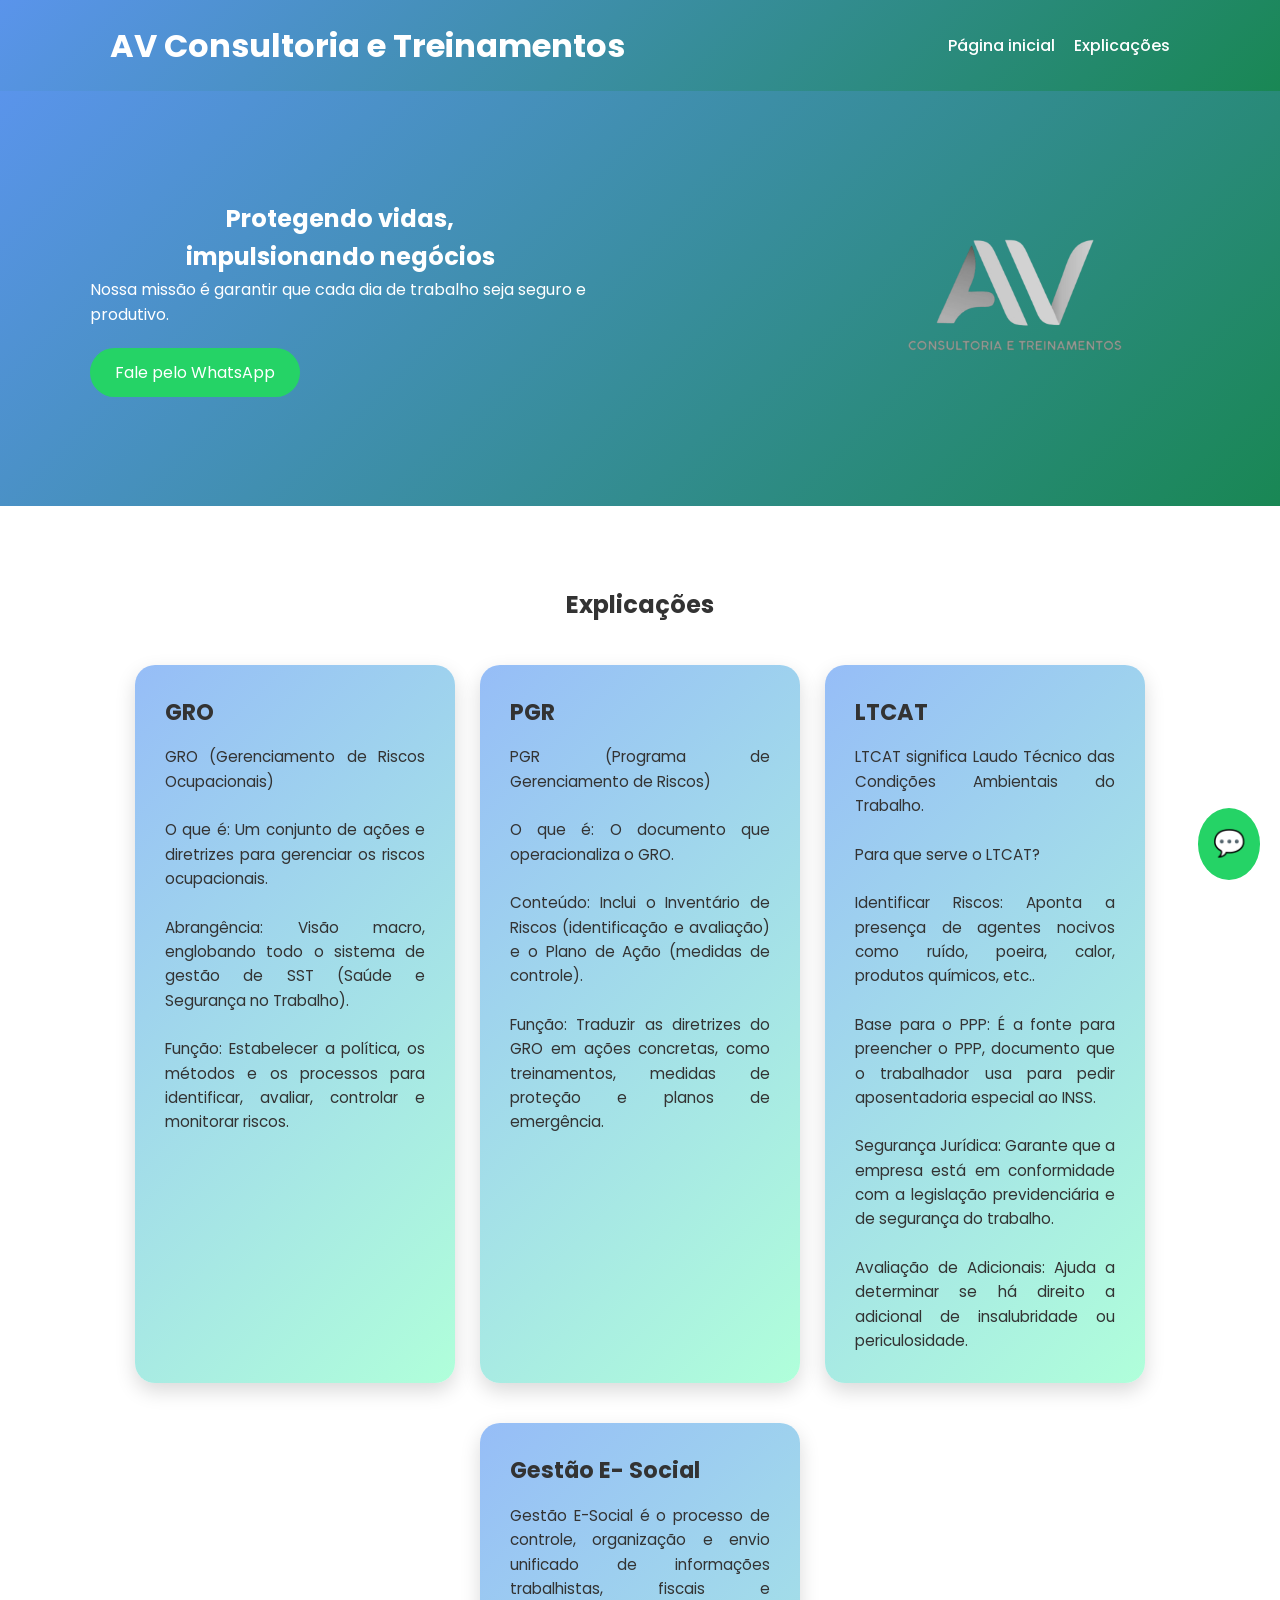
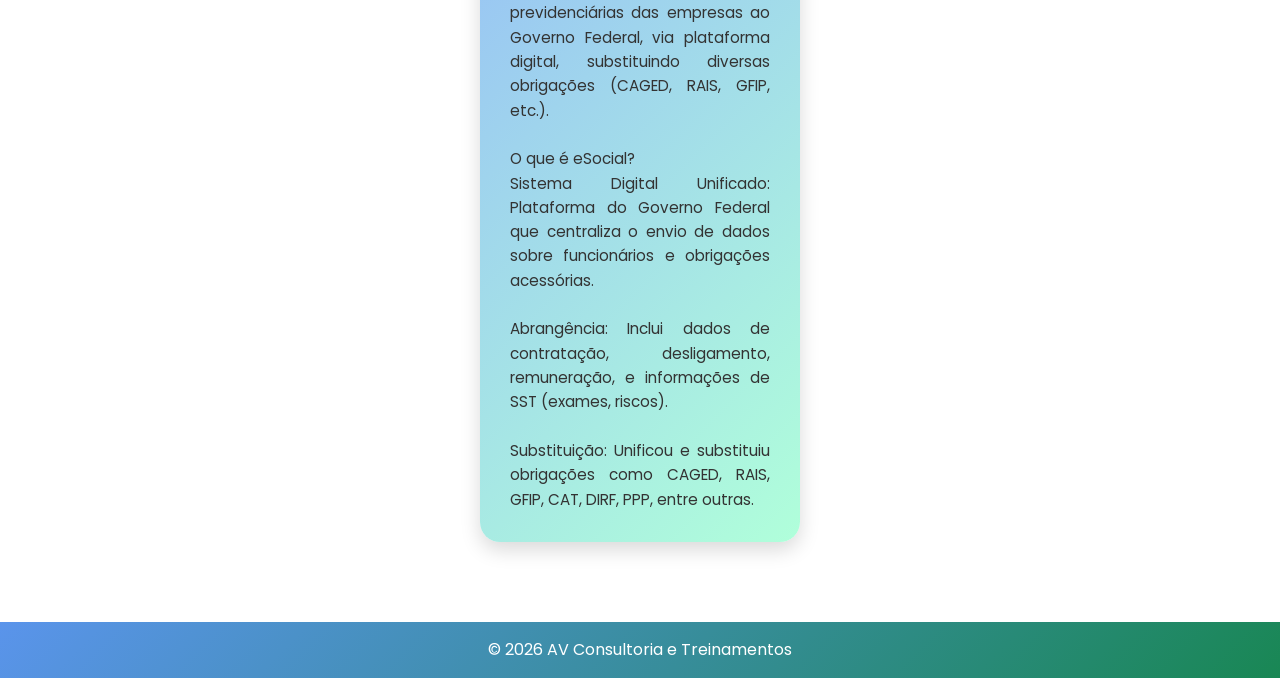
==== explicação.html @ c9c54bb0 "Add files via upload" ====
<!DOCTYPE html>
<html lang="en">
  <head>
    <meta charset="UTF-8" />
    <meta name="viewport" content="width=device-width, initial-scale=1.0" />
    <title>AV Consultoria e Treinamentos</title>

    <link rel="stylesheet" href="style.css" />

    <link rel="preconnect" href="https://fonts.googleapis.com" />
    <link rel="preconnect" href="https://fonts.gstatic.com" crossorigin />
    <link
      href="https://fonts.googleapis.com/css2?family=Poppins:wght@300;400;600;700&display=swap"
      rel="stylesheet"
    />
  </head>
  <body>
    <!-- HEADER -->
    <header>
      <div class="container header-content">
        <h1>AV Consultoria e Treinamentos</h1>
        <nav>
          <a href="index.html">Página inicial</a>
          <a href="#sobre">Explicações</a>
        </nav>
      </div>
    </header>

    <!-- HERO -->
    <section class="hero">
      <div class="hero-content">
        <div class="hero-text">
          <h2>
            Protegendo vidas,<br />
            impulsionando negócios
          </h2>
          <p>
            Nossa missão é garantir que cada dia de trabalho seja seguro e
            produtivo.
          </p>

          <a
            href="https://wa.me/5579998163248"
            target="_blank"
            class="btn whatsapp"
          >
            Fale pelo WhatsApp
          </a>
        </div>

        <div class="hero-img">
          <img src="img/av branco.png" alt="AV Consultoria" />
        </div>
      </div>
    </section>
    <section class="section">
      <div class="container">
        <h2>Explicações</h2>
        <div class="cards-institucional">
          <div class="card-institucional">
            <h3>GRO</h3>
            <p>
              GRO (Gerenciamento de Riscos Ocupacionais) <br />
              <br />
              O que é: Um conjunto de ações e diretrizes para gerenciar os
              riscos ocupacionais. <br />
              <br />
              Abrangência: Visão macro, englobando todo o sistema de gestão de
              SST (Saúde e Segurança no Trabalho). <br />
              <br />
              Função: Estabelecer a política, os métodos e os processos para
              identificar, avaliar, controlar e monitorar riscos.
            </p>
          </div>

          <div class="card-institucional">
            <h3>PGR</h3>
            <p>
              PGR (Programa de Gerenciamento de Riscos) <br />
              <br />
              O que é: O documento que operacionaliza o GRO. <br />
              <br />
              Conteúdo: Inclui o Inventário de Riscos (identificação e
              avaliação) e o Plano de Ação (medidas de controle). <br />
              <br />
              Função: Traduzir as diretrizes do GRO em ações concretas, como
              treinamentos, medidas de proteção e planos de emergência.
            </p>
          </div>

          <div class="card-institucional">
            <h3>LTCAT</h3>
            <p>
              LTCAT significa Laudo Técnico das Condições Ambientais do
              Trabalho. <br />
              <br />
              Para que serve o LTCAT? <br />
              <br />
              Identificar Riscos: Aponta a presença de agentes nocivos como
              ruído, poeira, calor, produtos químicos, etc.. <br />
              <br />
              Base para o PPP: É a fonte para preencher o PPP, documento que o
              trabalhador usa para pedir aposentadoria especial ao INSS.
              <br />
              <br />
              Segurança Jurídica: Garante que a empresa está em conformidade com
              a legislação previdenciária e de segurança do trabalho. <br />
              <br />
              Avaliação de Adicionais: Ajuda a determinar se há direito a
              adicional de insalubridade ou periculosidade.
            </p>
          </div>
        </div>

        <div class="cards-institucional">
          <div class="card-institucional">
            <h3>Gestão E- Social</h3>
            <p>
              Gestão E-Social é o processo de controle, organização e envio
              unificado de informações trabalhistas, fiscais e previdenciárias
              das empresas ao Governo Federal, via plataforma digital,
              substituindo diversas obrigações (CAGED, RAIS, GFIP, etc.). <br />
              <br />
              O que é eSocial? <br />
              Sistema Digital Unificado: Plataforma do Governo Federal que
              centraliza o envio de dados sobre funcionários e obrigações
              acessórias. <br />
              <br />
              Abrangência: Inclui dados de contratação, desligamento,
              remuneração, e informações de SST (exames, riscos). <br />
              <br />
              Substituição: Unificou e substituiu obrigações como CAGED, RAIS,
              GFIP, CAT, DIRF, PPP, entre outras.
            </p>
          </div>
        </div>
      </div>
    </section>

    <!-- BOTÃO WHATSAPP -->
    <a href="https://wa.me/5579998163248" class="whatsapp-float" target="_blank"
      >💬</a
    >

    <!-- FOOTER -->
    <footer>
      <p>© 2026 AV Consultoria e Treinamentos</p>
    </footer>
  </body>
</html>
---- style.css ----
* {
  margin: 0;
  padding: 0;
  box-sizing: border-box;
  font-family: "Poppins", sans-serif;
}
body {
  line-height: 1.6;
  color: #333;
}

/* CONTAINER */
.container {
  max-width: 1100px;
  margin: auto;
  padding: 20px;
}

/* HEADER */
header {
  background: linear-gradient(135deg, #5a94eb, #198754);
  color: #fff;
}
.header-content {
  display: flex;
  justify-content: space-between;
  align-items: center;
  flex-wrap: wrap;
}
nav a {
  color: #fff;
  margin-left: 15px;
  text-decoration: none;
  font-weight: 500;
}

/* HERO */
.hero {
  background: linear-gradient(135deg, #5a94eb, #198754);
  padding: 80px 20px;
  color: #fff;
}
.hero-content {
  max-width: 1100px;
  margin: auto;
  display: flex;
  align-items: center;
  justify-content: space-between;
  gap: 40px;
}
.hero-text {
  max-width: 500px;
}
.hero-img img {
  max-width: 350px;
  width: 100%;
}

/* SEÇÕES */
.section {
  padding: 60px 20px;
}
.bg {
  background: #f5f5f5;
}

/* CARDS */
.cards-servicos {
  display: flex;
  flex-wrap: wrap;
  gap: 20px;
  justify-content: center;
  margin-top: 30px;
}

.card-servico {
  background: #fff;
  border: 2px solid #3a693e;
  border-radius: 20px;
  padding: 30px 20px;
  text-align: center; /* 👈 centraliza textos */
  width: 220px;
  transition: transform 0.3s, box-shadow 0.3s;

  display: flex; /* 👇 garante tudo no centro */
  flex-direction: column;
  align-items: center;
}

.card-servico:hover {
  transform: translateY(-5px);
  box-shadow: 0 10px 20px rgba(0, 0, 0, 0.1);
}

.card-icon {
  width: 80px;
  height: 80px;
  background: #3a693e;
  border-radius: 50%;
  display: flex;
  align-items: center;
  justify-content: center;
  margin-bottom: 15px;
}

.card-icon img {
  width: 120%;
  height: 120%;
  object-fit: contain;
}

.card-servico p,
.card-servico a {
  text-align: center; /* 👈 texto e link no centro */
}

.card-servico p {
  color: #3a693e;
  font-weight: 500;
  line-height: 1.4;
}

/* Link normal */
a.meu-link {
  color: #3a693e; /* cor do link */
  text-decoration: none; /* remove o sublinhado se quiser */
}

/* Link quando o mouse passa por cima */
a.meu-link:hover {
  color: rgb(1, 41, 19); /* cor ao passar o mouse */
  text-decoration: underline; /* opcional, adiciona sublinhado no hover */
}

/* Link visitado */
a.meu-link:visited {
  color: rgb(30, 66, 44); /* cor depois de o usuário ter clicado */
}

/* Link ativo (quando clicado) */
a.meu-link:active {
  color: rgb(32, 68, 32); /* cor no momento do clique */
}

/* CARDS QUEM SOMOS */
.cards-institucional {
  display: flex;
  gap: 25px;
  margin-top: 40px;
  justify-content: center;
  flex-wrap: wrap;
}

.card-institucional {
  background: linear-gradient(135deg, #96bdf7, #b0ffda);
  color: #333;
  border-radius: 20px;
  padding: 30px;
  width: 320px;
  box-shadow: 0 8px 20px rgba(0, 0, 0, 0.15);
  transition: transform 0.3s, box-shadow 0.3s;
}

.card-institucional:hover {
  transform: translateY(-6px);
  box-shadow: 0 12px 25px rgba(0, 0, 0, 0.2);
}

.card-institucional h3 {
  margin-bottom: 15px;
  font-size: 1.4rem;
  text-align: left;
}

.card-institucional p {
  font-size: 0.95rem;
  line-height: 1.6;
  text-align: left;
}

/* RESPONSIVO */
@media (max-width: 768px) {
  .card-institucional {
    width: 100%;
  }
}

/* LISTA */
.lista {
  list-style: none;
  margin-top: 20px;
}
.lista li {
  margin: 10px 0;
}

/* BOTÕES */
.btn {
  display: inline-block;
  margin-top: 20px;
  padding: 12px 25px;
  border-radius: 25px;
  background: #198754;
  color: #fff;
  text-decoration: none;
}
.whatsapp {
  background: #25d366;
}

.imagem-contato {
  margin-top: 30px;
  text-align: center;
}

.imagem-contato img {
  max-width: 250px; /* 👉 AQUI você muda o tamanho */
  width: 100%;
  height: auto;
}

/* WHATSAPP FLUTUANTE */
.whatsapp-float {
  position: fixed;
  bottom: 20px;
  right: 20px;
  background: #25d366;
  color: #fff;
  font-size: 26px;
  padding: 15px;
  border-radius: 50%;
  text-decoration: none;
}

/* FOOTER */
footer {
  background: linear-gradient(135deg, #5a94eb, #198754);
  color: #fff;
  padding: 15px;
  text-align: center;
}

/* RESPONSIVO */
@media (max-width: 768px) {
  .hero-content {
    flex-direction: column;
    text-align: center;
  }
  nav {
    margin-top: 10px;
  }
  nav a {
    display: inline-block;
    margin: 5px;
  }
} /* ====================== MOBILE FIRST (CELULAR) ====================== */
@media (max-width: 768px) {
  /* HEADER */
  header {
    padding: 15px 10px;
  }
  .header-content {
    flex-direction: column;
    gap: 10px;
  }
  header h1 {
    font-size: 1.3rem;
    text-align: center;
  }
  nav {
    display: flex;
    flex-wrap: wrap;
    justify-content: center;
    gap: 10px;
  }
  nav a {
    margin: 0;
    font-size: 0.9rem;
  } /* HERO */
  .hero {
    padding: 50px 15px;
  }
  .hero-content {
    flex-direction: column;
    gap: 25px;
  }
  .hero-text h2 {
    font-size: 1.6rem;
    line-height: 1.3;
  }
  .hero-text p {
    font-size: 0.95rem;
  }
  .hero-img img {
    max-width: 220px;
  } /* BOTÃO */
  .btn {
    width: 100%;
    text-align: center;
    padding: 14px;
    font-size: 1rem;
  } /* SEÇÕES */
  .section {
    padding: 45px 15px;
  }
  .section h2 {
    font-size: 1.4rem;
    margin-bottom: 20px;
  }
  .section p {
    font-size: 0.95rem;
  }
  /* CARDS */
  .cards-servicos {
    display: flex;
    flex-wrap: wrap;
    gap: 20px;
    justify-content: center;
    margin-top: 30px;
  }

  .card-servico {
    background: #fff;
    border: 2px solid #3a693e; /* cor da borda verde */
    border-radius: 20px;
    padding: 30px 20px;
    text-align: center;
    width: 220px;
    transition: transform 0.3s, box-shadow 0.3s;
  }

  .card-servico:hover {
    transform: translateY(-5px);
    box-shadow: 0 10px 20px rgba(0, 0, 0, 0.1);
  }

  .card-icon {
    width: 80px;
    height: 80px;
    background: #3a693e; /* círculo verde */
    border-radius: 50%;
    display: flex;
    align-items: center;
    justify-content: center;
    margin: 0 auto 15px auto;
  }

  .card-icon img {
    width: 120%;
    height: 120%;
    object-fit: contain;
  }

  .card-servico p {
    color: #3a693e;
    font-weight: 500;
    line-height: 1.4;
  }
  /* LISTA DIFERENCIAL */
  .lista li {
    font-size: 0.95rem;
    text-align: left;
  }
  /* CONTATO */
  #contato p {
    font-size: 0.95rem;
  }

  /* Menor no celular */
  @media (max-width: 768px) {
    .imagem-contato img {
      max-width: 180px;
    }
  }

  /* FOOTER */
  footer {
    font-size: 0.85rem;
  }
  /* WHATSAPP FLOAT */
  .whatsapp-float {
    bottom: 15px;
    right: 15px;
    font-size: 22px;
    padding: 12px;
  }
}
.section h2,
.hero-text h2,
footer p {
  text-align: center;
}
.section p,
.card p {
  text-align: justify;
}
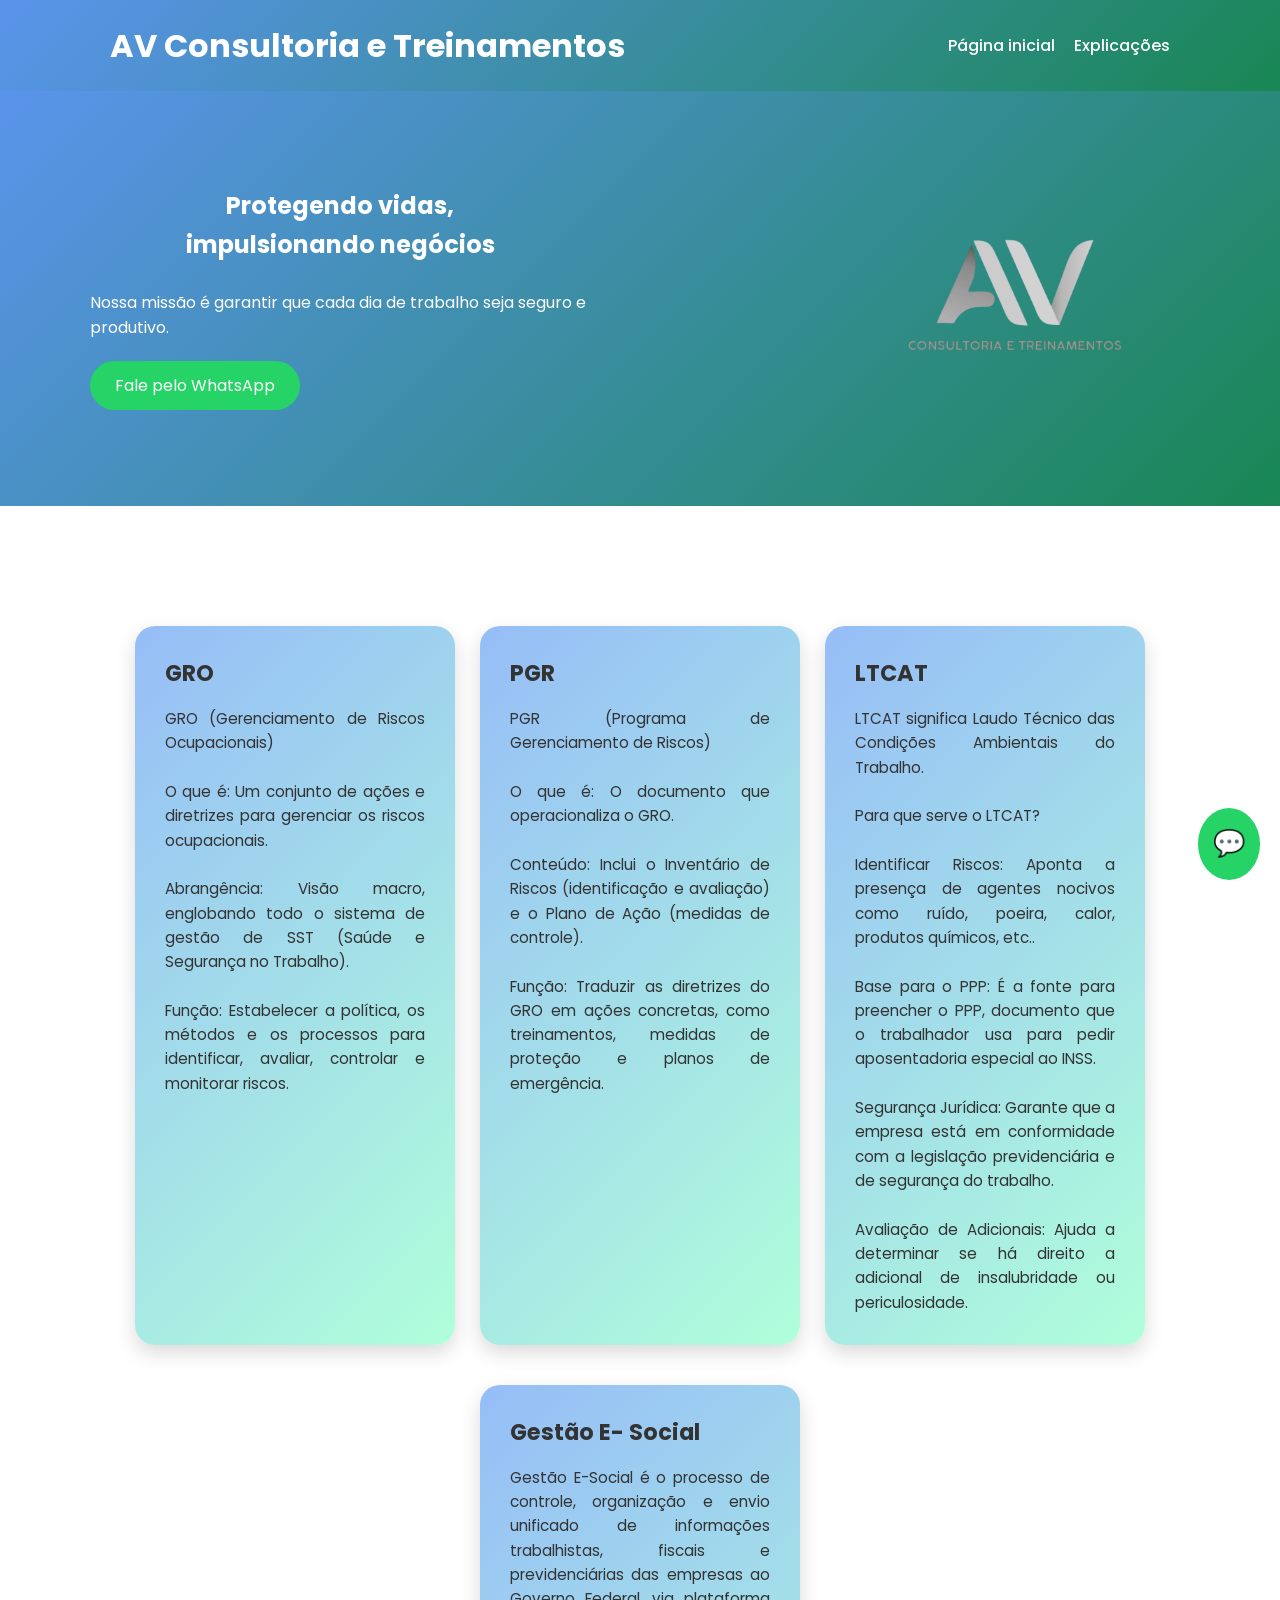
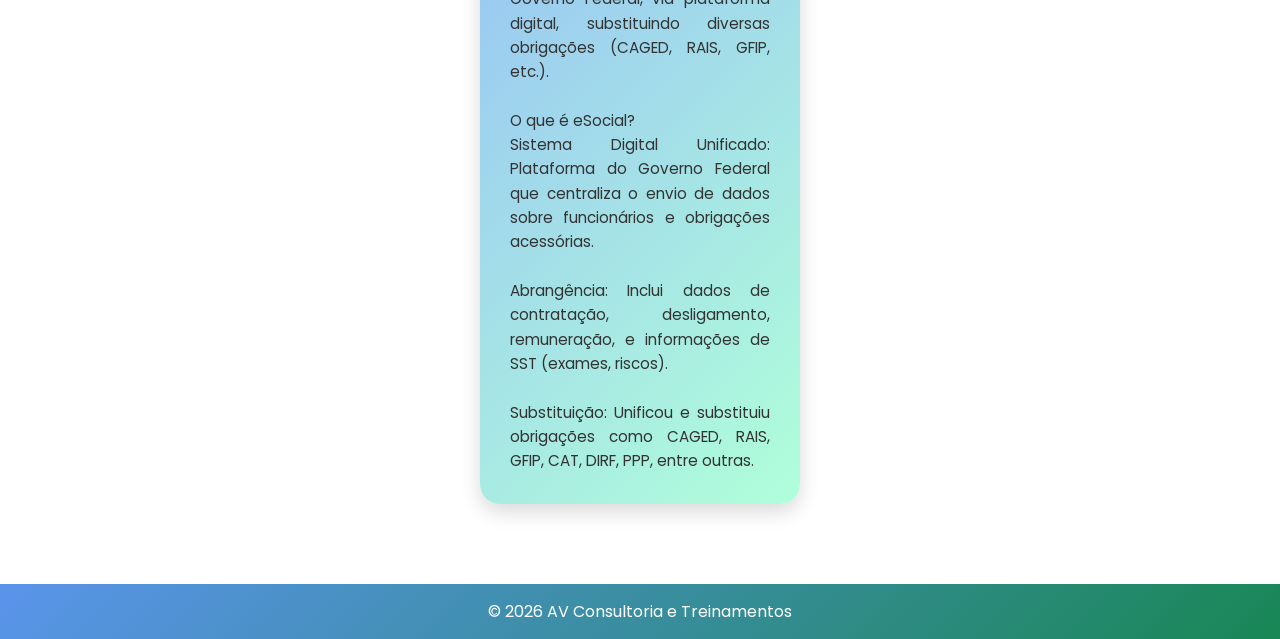
==== commit a28fb0b0: "Update explicação.html" ====
--- a/explicação.html
+++ b/explicação.html
@@ -33,7 +33,7 @@
           <h2>
             Protegendo vidas,<br />
             impulsionando negócios
-          </h2>
+          </h2> <br/>
           <p>
             Nossa missão é garantir que cada dia de trabalho seja seguro e
             produtivo.
@@ -55,7 +55,6 @@
     </section>
     <section class="section">
       <div class="container">
-        <h2>Explicações</h2>
         <div class="cards-institucional">
           <div class="card-institucional">
             <h3>GRO</h3>
@@ -148,3 +147,4 @@
     </footer>
   </body>
 </html>
+
--- a/style.css
+++ b/style.css
@@ -109,15 +109,26 @@
   object-fit: contain;
 }
 
-.card-servico p,
+.card-servico h5,
 .card-servico a {
   text-align: center; /* 👈 texto e link no centro */
 }
 
-.card-servico p {
+.card-servico h5 {
   color: #3a693e;
   font-weight: 500;
   line-height: 1.4;
+}
+
+#contato a {
+  color: #000000 !important;
+  font-weight: 600;
+  text-decoration: none;
+}
+
+#contato a:hover {
+  color: #2f5633 !important;
+  text-decoration: underline;
 }
 
 /* Link normal */
@@ -394,3 +405,7 @@
 .card p {
   text-align: justify;
 }
+
+
+
+
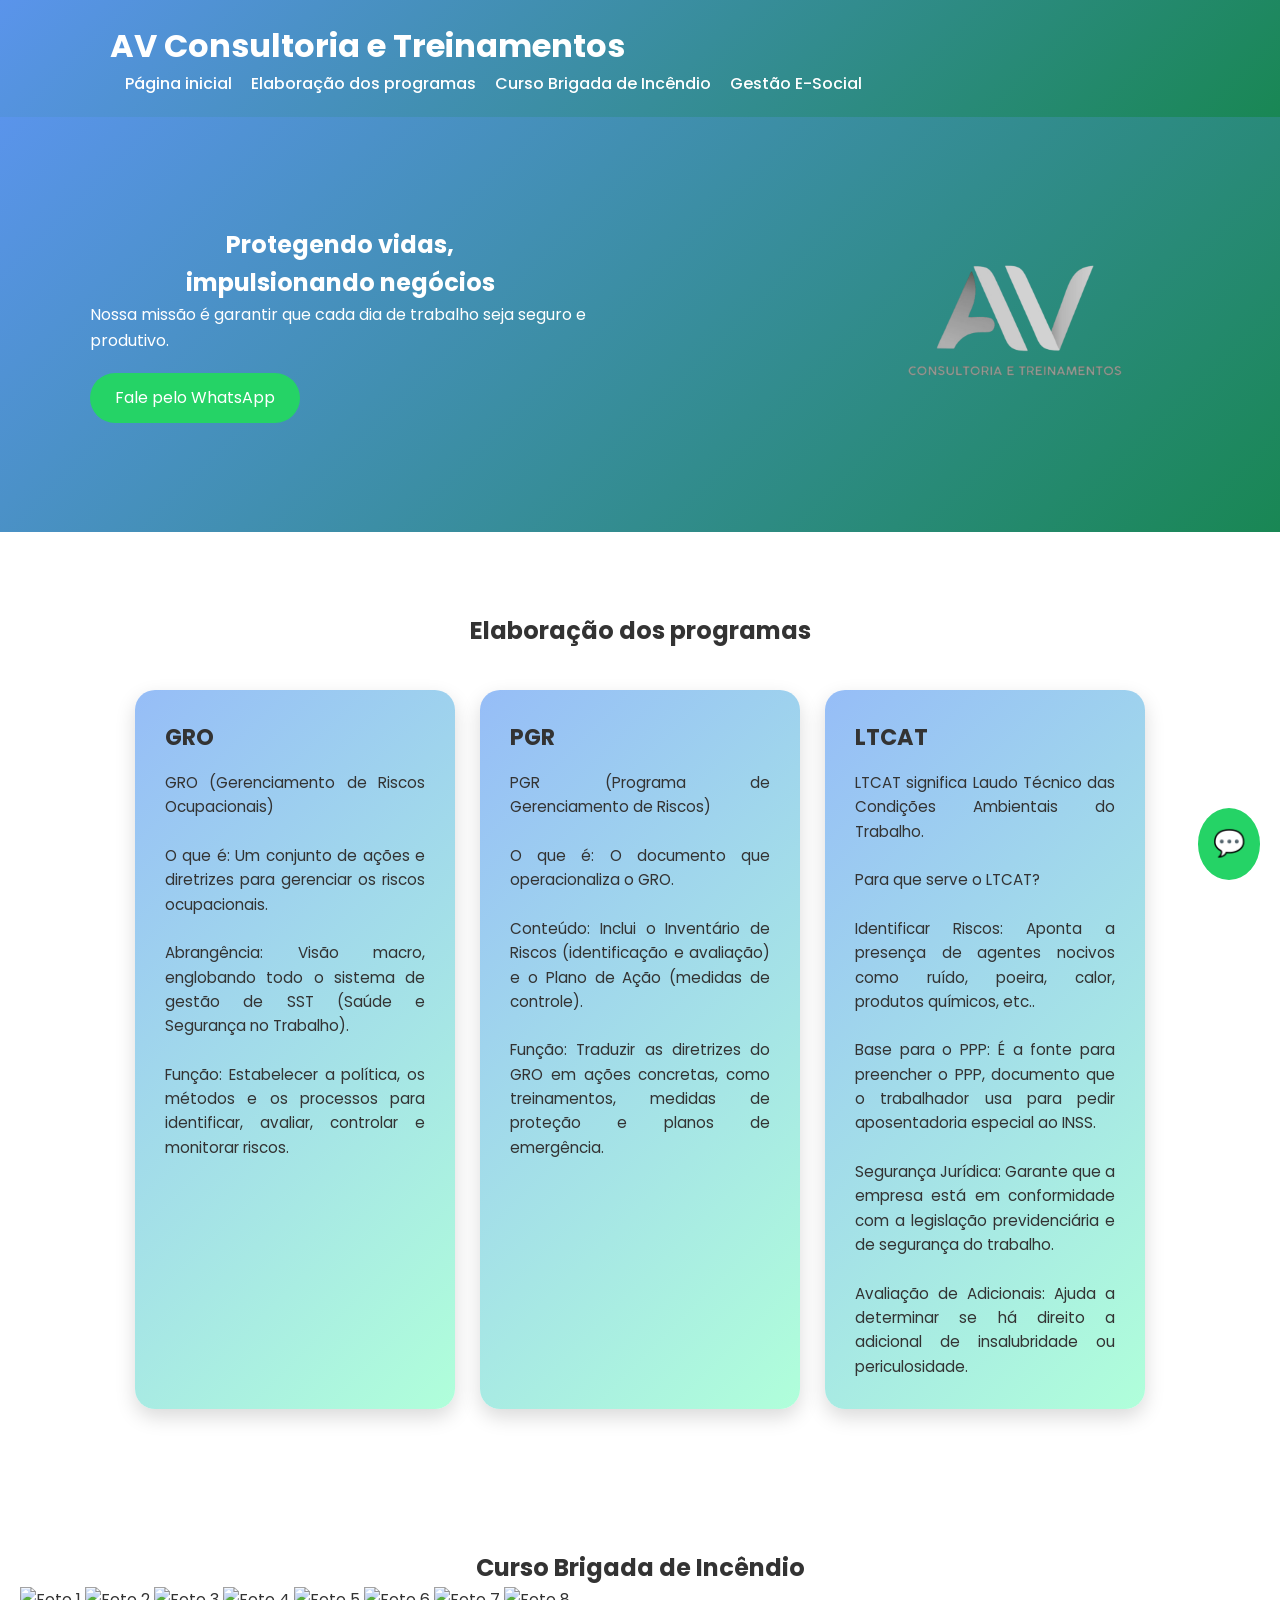
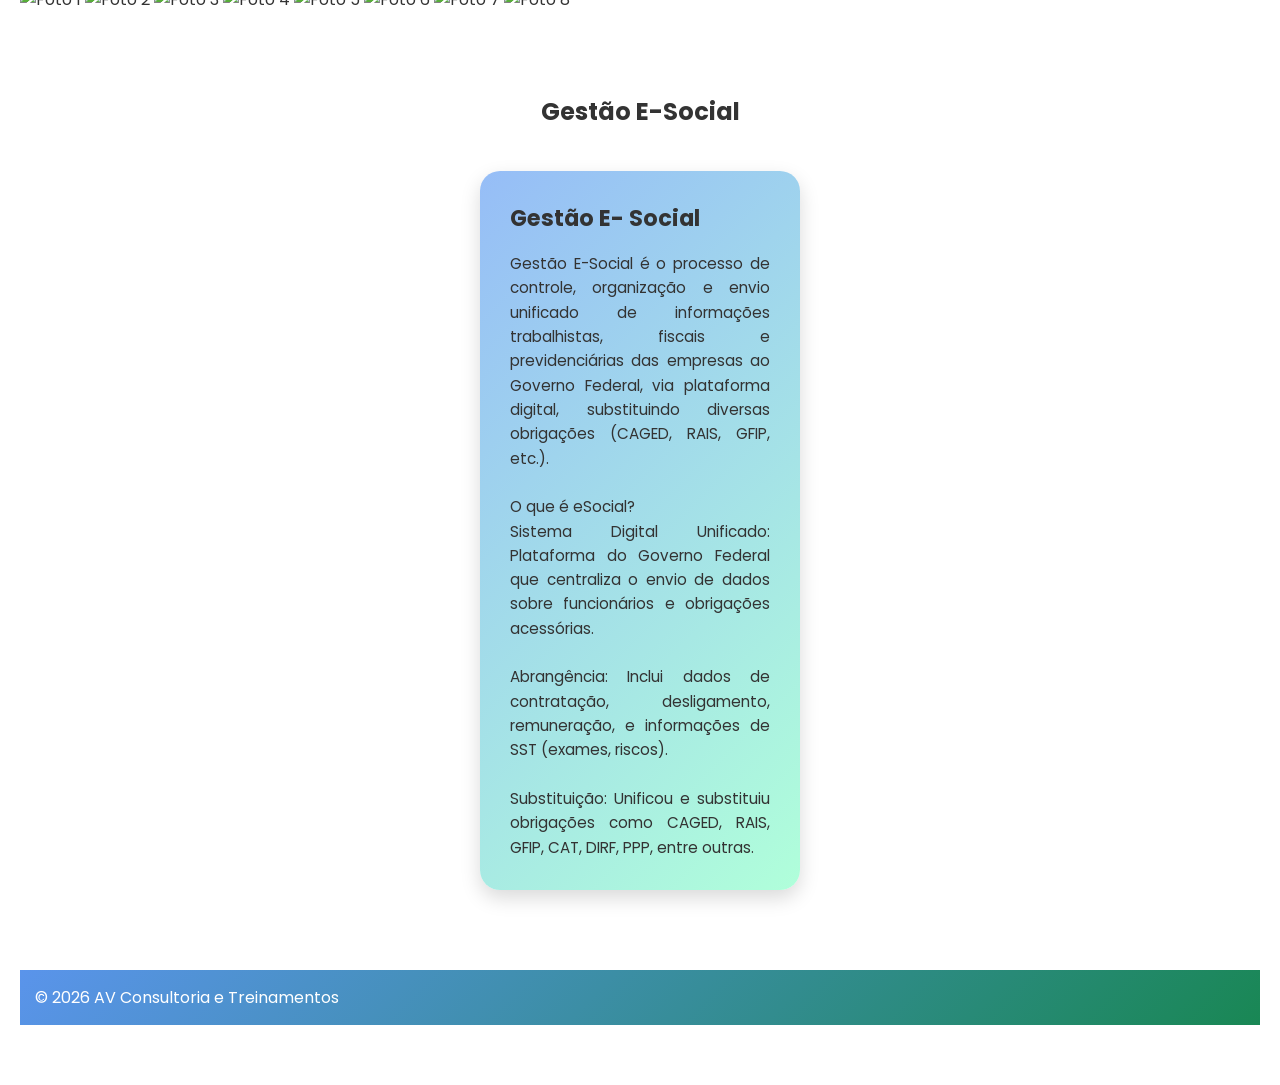
==== commit db338be2: "Update explicação.html" ====
--- a/explicação.html
+++ b/explicação.html
@@ -21,7 +21,9 @@
         <h1>AV Consultoria e Treinamentos</h1>
         <nav>
           <a href="index.html">Página inicial</a>
-          <a href="#sobre">Explicações</a>
+          <a href="#elaboração-dos-programas">Elaboração dos programas</a>
+          <a href="#curso-brigada-de-incêndio">Curso Brigada de Incêndio</a>
+          <a href="#gestão-e-social">Gestão E-Social</a>
         </nav>
       </div>
     </header>
@@ -33,7 +35,7 @@
           <h2>
             Protegendo vidas,<br />
             impulsionando negócios
-          </h2> <br/>
+          </h2>
           <p>
             Nossa missão é garantir que cada dia de trabalho seja seguro e
             produtivo.
@@ -53,8 +55,9 @@
         </div>
       </div>
     </section>
-    <section class="section">
+<section id="elaboração-dos-programas" class="section">
       <div class="container">
+        <h2>Elaboração dos programas</h2>
         <div class="cards-institucional">
           <div class="card-institucional">
             <h3>GRO</h3>
@@ -110,7 +113,25 @@
             </p>
           </div>
         </div>
+  </section>
+<section id="curso-brigada-de-incêndio" class="section">
+ <section class="galeria-fotos">
+      <h2>Curso Brigada de Incêndio</h2>
 
+      <div class="grid-galeria">
+        <img src="img/foto1.jpg" alt="Foto 1" />
+        <img src="img/foto2.jpg" alt="Foto 2" />
+        <img src="img/foto3.jpg" alt="Foto 3" />
+        <img src="img/foto4.jpg" alt="Foto 4" />
+        <img src="img/foto5.jpg" alt="Foto 5" />
+        <img src="img/foto6.jpg" alt="Foto 6" />
+        <img src="img/foto6.jpg" alt="Foto 7" />
+        <img src="img/foto6.jpg" alt="Foto 8" />
+      </div>
+    </section>
+<section id="gestão-e-social" class="section">
+  <div class="container">
+    <h2>Gestão E-Social</h2>
         <div class="cards-institucional">
           <div class="card-institucional">
             <h3>Gestão E- Social</h3>
@@ -136,6 +157,8 @@
       </div>
     </section>
 
+  
+
     <!-- BOTÃO WHATSAPP -->
     <a href="https://wa.me/5579998163248" class="whatsapp-float" target="_blank"
       >💬</a
@@ -148,3 +171,5 @@
   </body>
 </html>
 
+
+
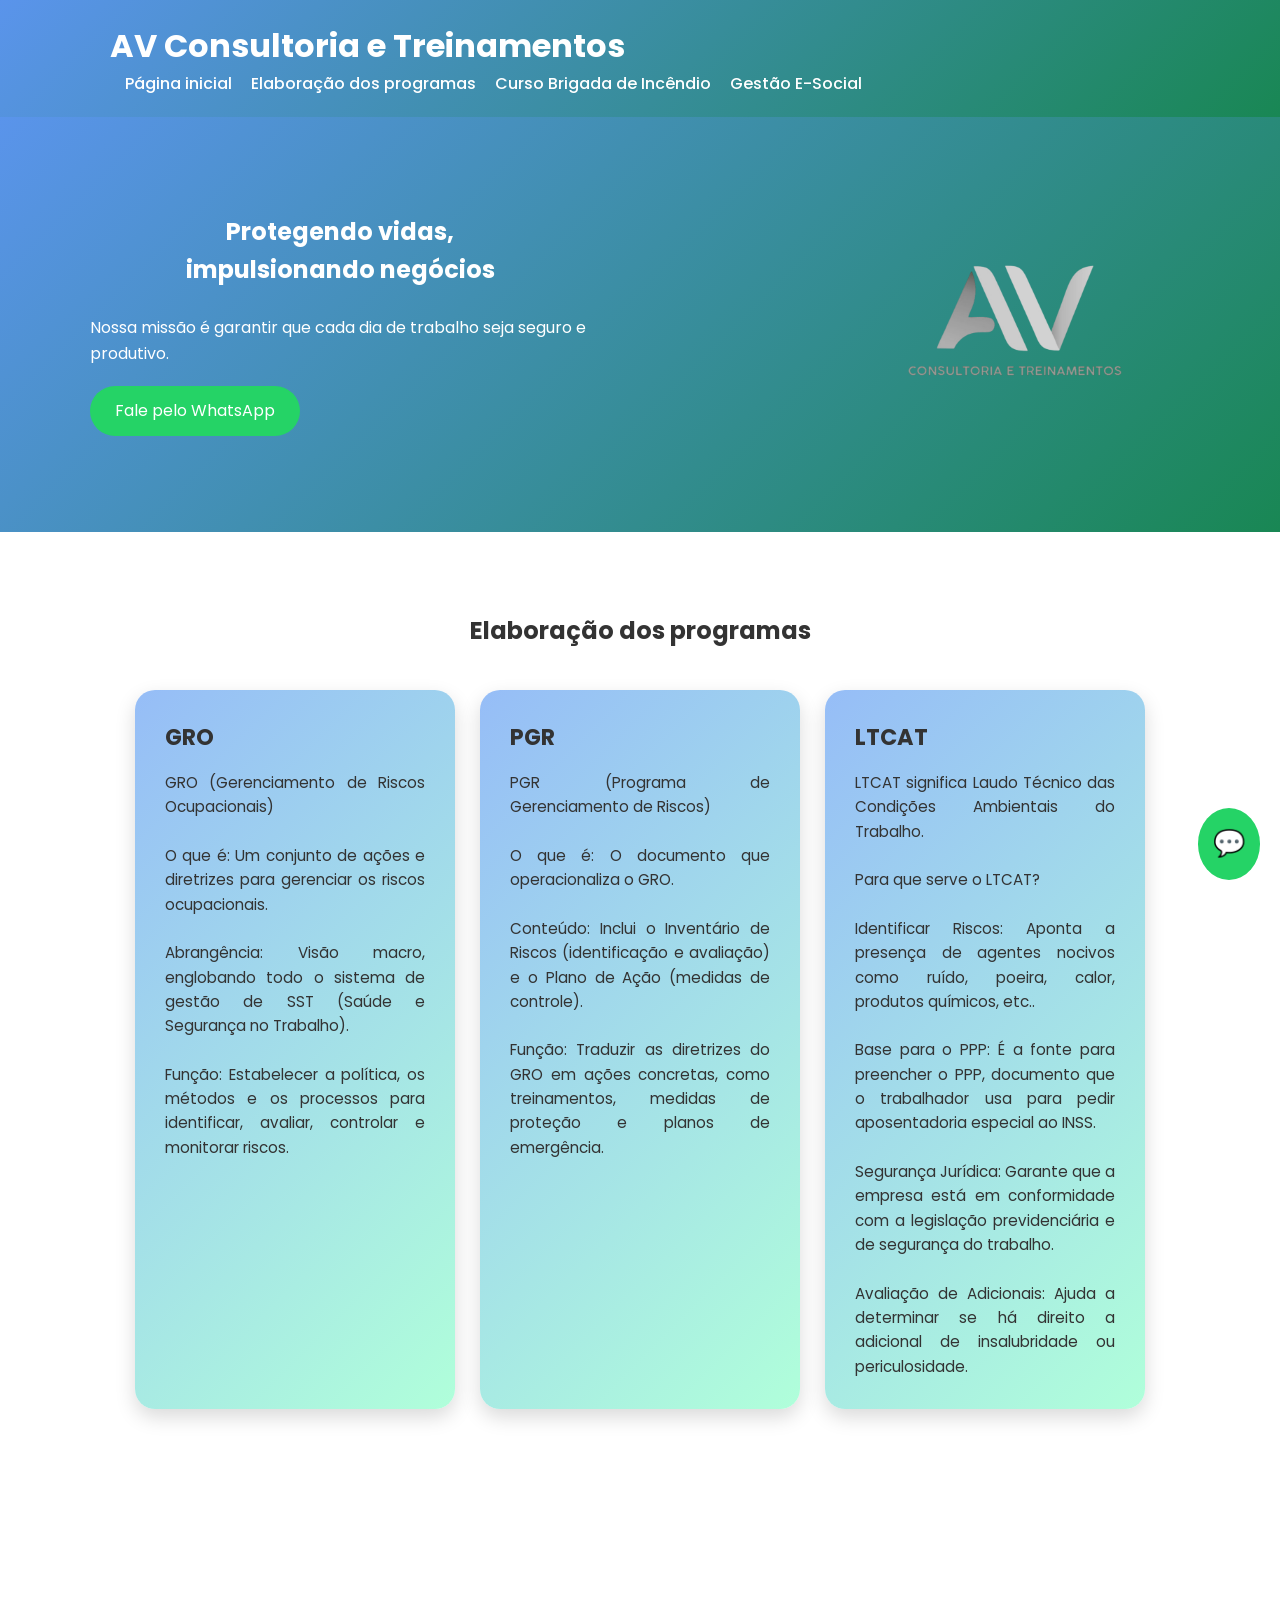
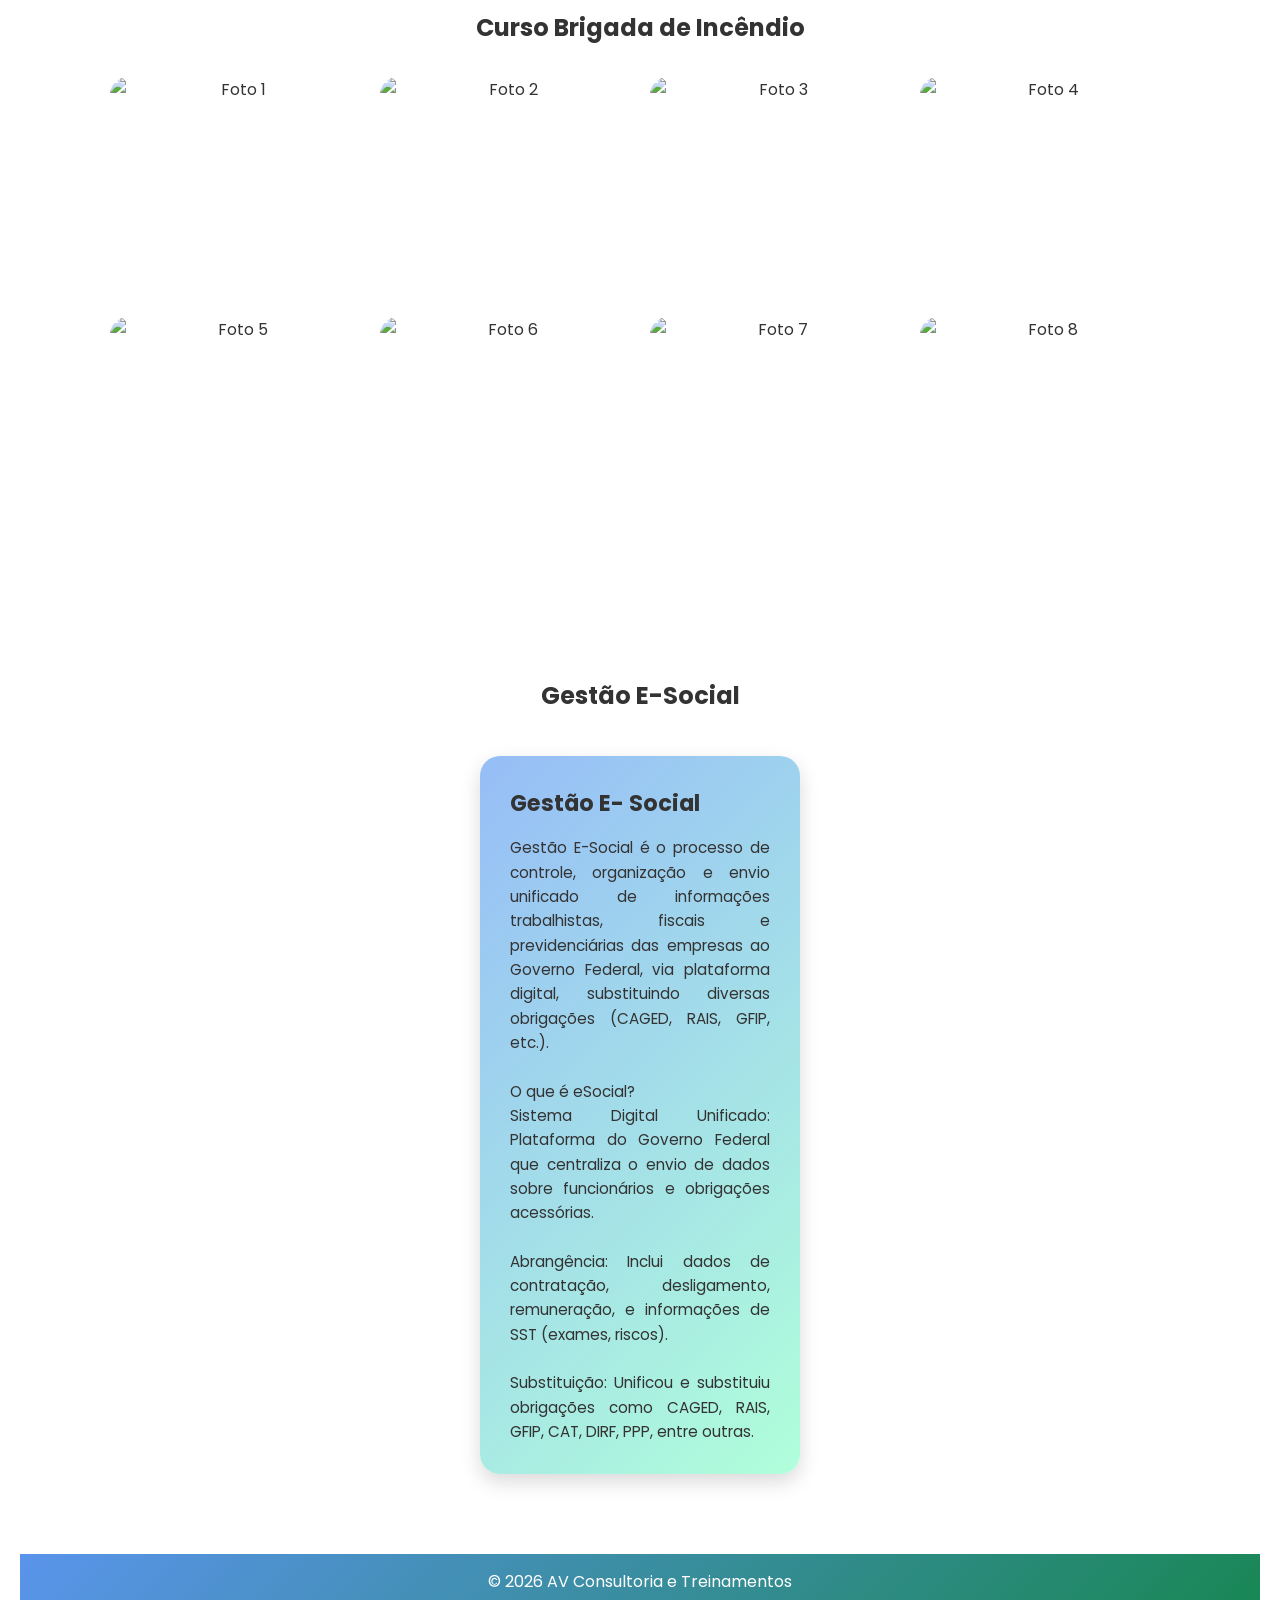
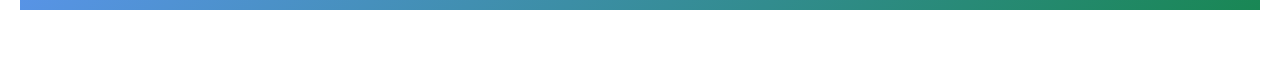
==== commit c1677259: "Update explicação.html" ====
--- a/explicação.html
+++ b/explicação.html
@@ -35,7 +35,7 @@
           <h2>
             Protegendo vidas,<br />
             impulsionando negócios
-          </h2>
+          </h2> <br/>
           <p>
             Nossa missão é garantir que cada dia de trabalho seja seguro e
             produtivo.
@@ -173,3 +173,4 @@
 
 
 
+
--- a/style.css
+++ b/style.css
@@ -7,6 +7,11 @@
 body {
   line-height: 1.6;
   color: #333;
+}
+
+footer,
+footer * {
+  text-align: center !important;
 }
 
 /* CONTAINER */
@@ -118,6 +123,54 @@
   color: #3a693e;
   font-weight: 500;
   line-height: 1.4;
+}
+
+.galeria-fotos {
+  max-width: 1100px;
+  margin: 60px auto;
+  padding: 0 20px;
+  text-align: center;
+}
+
+.galeria-fotos h2 {
+  margin-bottom: 30px;
+}
+
+/* Grid da galeria */
+.grid-galeria {
+  display: grid;
+  grid-template-columns: repeat(auto-fit, minmax(250px, 1fr));
+  gap: 20px;
+}
+
+.grid-galeria img {
+  width: 100%;
+  height: 220px; /* ALTURA das fotos */
+  object-fit: cover;
+  border-radius: 18px;
+  cursor: pointer;
+  transition: transform 0.3s, box-shadow 0.3s;
+}
+
+/* Efeito hover */
+.grid-galeria img:hover {
+  transform: scale(1.05);
+  box-shadow: 0 10px 25px rgba(0, 0, 0, 0.2);
+}
+
+/* Responsivo celular */
+@media (max-width: 600px) {
+  .grid-galeria img {
+    height: 180px;
+  }
+}
+
+/* Responsivo */
+@media (max-width: 600px) {
+  .lista-fotos img {
+    width: 100px;
+    height: 100px;
+  }
 }
 
 #contato a {
@@ -386,8 +439,12 @@
 
   /* FOOTER */
   footer {
-    font-size: 0.85rem;
-  }
+    background: linear-gradient(135deg, #5a94eb, #198754);
+    color: #fff;
+    padding: 15px;
+    text-align: center;
+  }
+
   /* WHATSAPP FLOAT */
   .whatsapp-float {
     bottom: 15px;
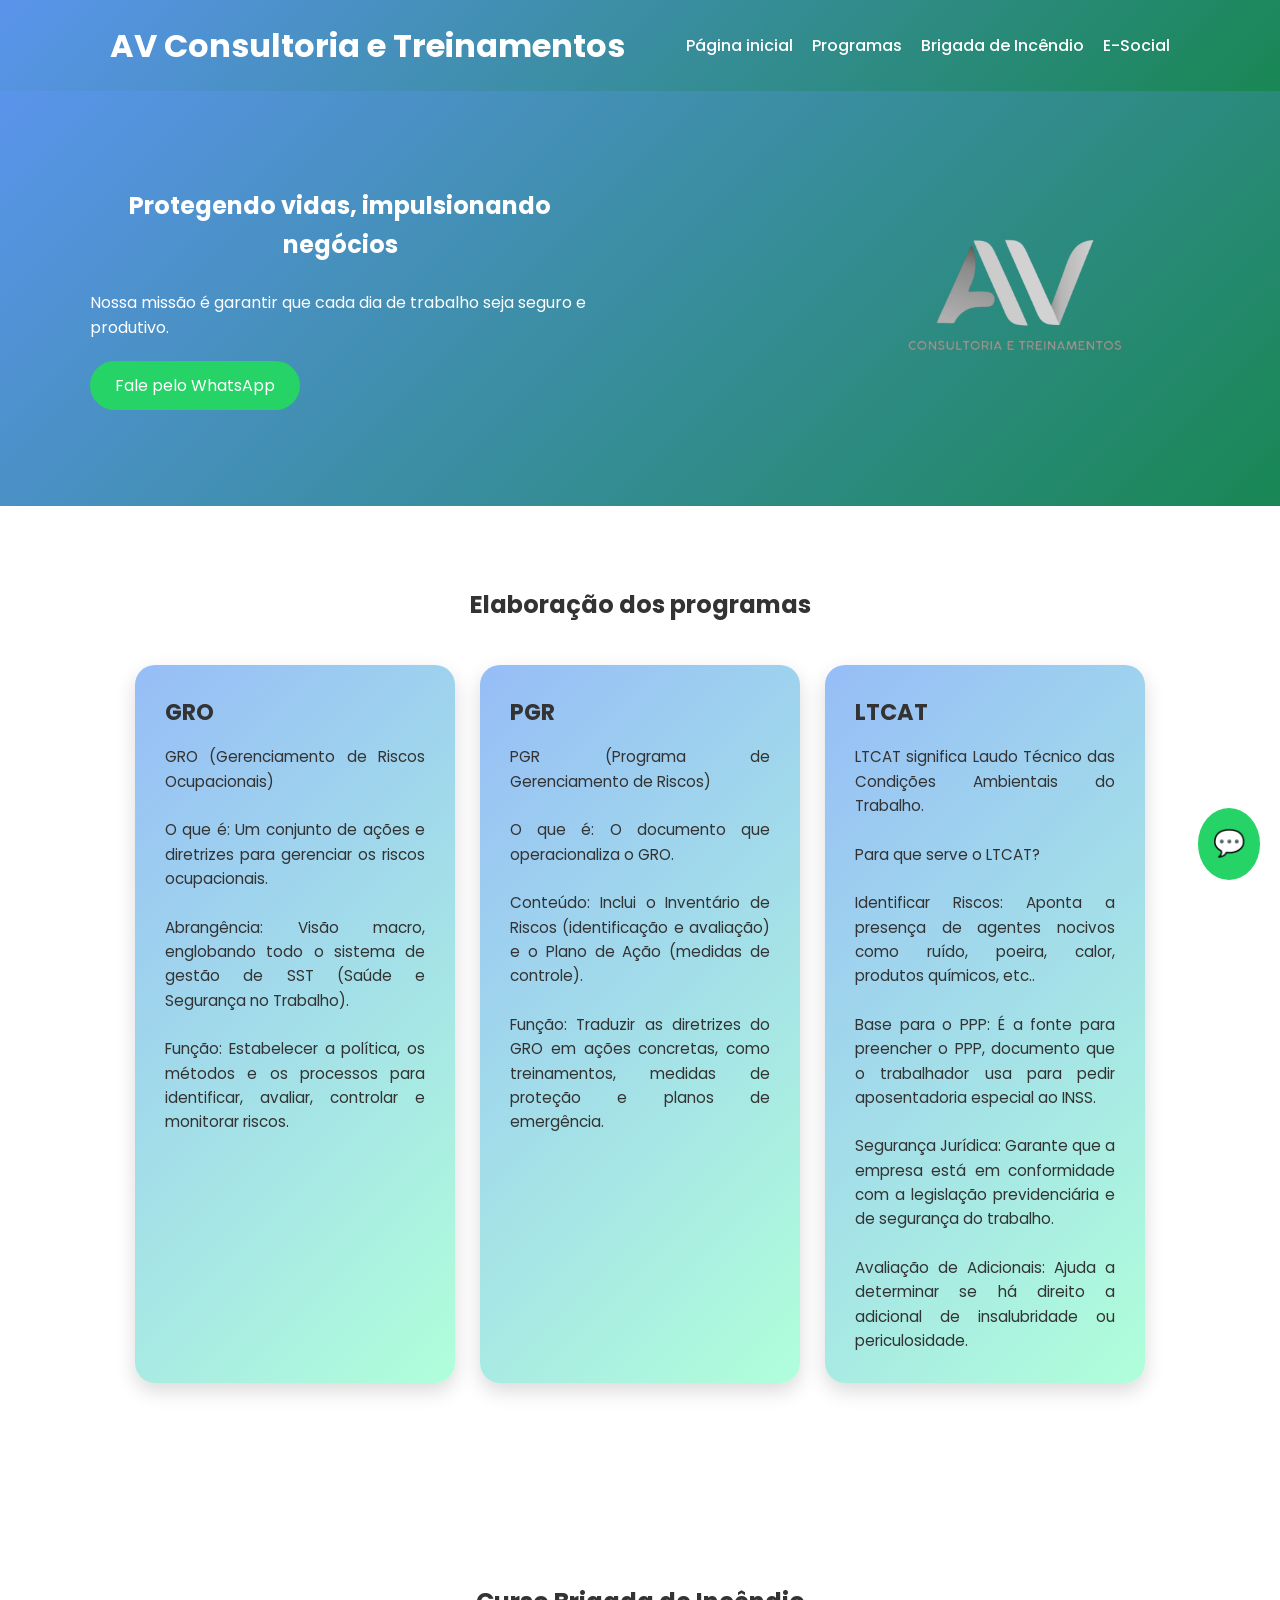
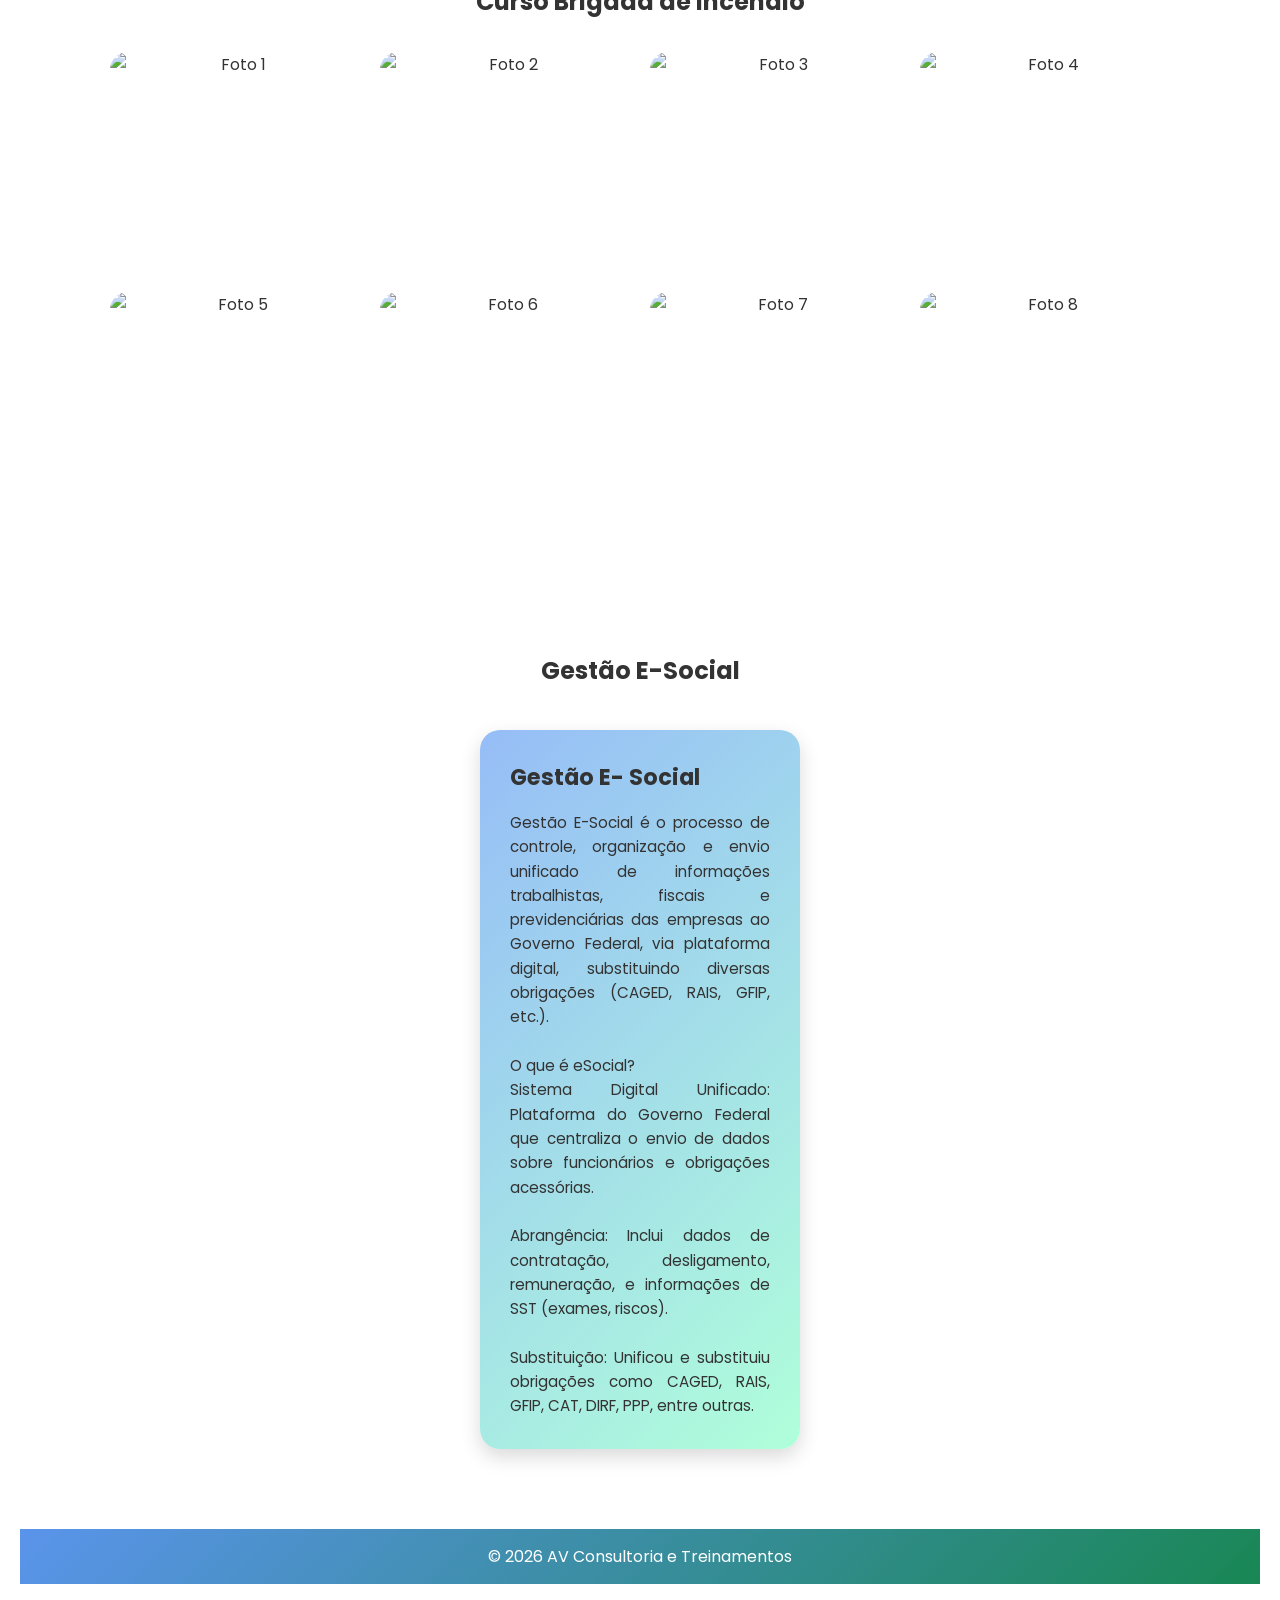
==== commit 98f69ac4: "Update explicação.html" ====
--- a/explicação.html
+++ b/explicação.html
@@ -16,26 +16,28 @@
   </head>
   <body>
     <!-- HEADER -->
-    <header>
-      <div class="container header-content">
-        <h1>AV Consultoria e Treinamentos</h1>
-        <nav>
-          <a href="index.html">Página inicial</a>
-          <a href="#elaboração-dos-programas">Elaboração dos programas</a>
-          <a href="#curso-brigada-de-incêndio">Curso Brigada de Incêndio</a>
-          <a href="#gestão-e-social">Gestão E-Social</a>
-        </nav>
-      </div>
-    </header>
+   <header>
+    <div class="container">
+    <div class="header-content">
+    <h1>AV Consultoria e Treinamentos</h1>
+    <nav>
+      <a href="index.html">Página inicial</a>
+      <a href="#elaboracao-dos-programas">Programas</a>
+      <a href="#curso-brigada-de-incendio">Brigada de Incêndio</a>
+      <a href="#gestao-e-social">E-Social</a>
+    </nav>
+  </div>
+</header>
+
 
     <!-- HERO -->
     <section class="hero">
       <div class="hero-content">
         <div class="hero-text">
           <h2>
-            Protegendo vidas,<br />
+            Protegendo vidas,
             impulsionando negócios
-          </h2> <br/>
+          </h2> <br />
           <p>
             Nossa missão é garantir que cada dia de trabalho seja seguro e
             produtivo.
@@ -55,7 +57,8 @@
         </div>
       </div>
     </section>
-<section id="elaboração-dos-programas" class="section">
+ 
+<section id="elaboracao-dos-programas" class="section">
       <div class="container">
         <h2>Elaboração dos programas</h2>
         <div class="cards-institucional">
@@ -114,7 +117,8 @@
           </div>
         </div>
   </section>
-<section id="curso-brigada-de-incêndio" class="section">
+
+<section id="curso-brigada-de-incendio" class="section">
  <section class="galeria-fotos">
       <h2>Curso Brigada de Incêndio</h2>
 
@@ -125,11 +129,11 @@
         <img src="img/foto4.jpg" alt="Foto 4" />
         <img src="img/foto5.jpg" alt="Foto 5" />
         <img src="img/foto6.jpg" alt="Foto 6" />
-        <img src="img/foto6.jpg" alt="Foto 7" />
-        <img src="img/foto6.jpg" alt="Foto 8" />
+        <img src="img/foto7.jpg" alt="Foto 7" />
+        <img src="img/foto8.jpg" alt="Foto 8" />
       </div>
     </section>
-<section id="gestão-e-social" class="section">
+<section id="gestao-e-social" class="section">
   <div class="container">
     <h2>Gestão E-Social</h2>
         <div class="cards-institucional">
@@ -174,3 +178,4 @@
 
 
 
+
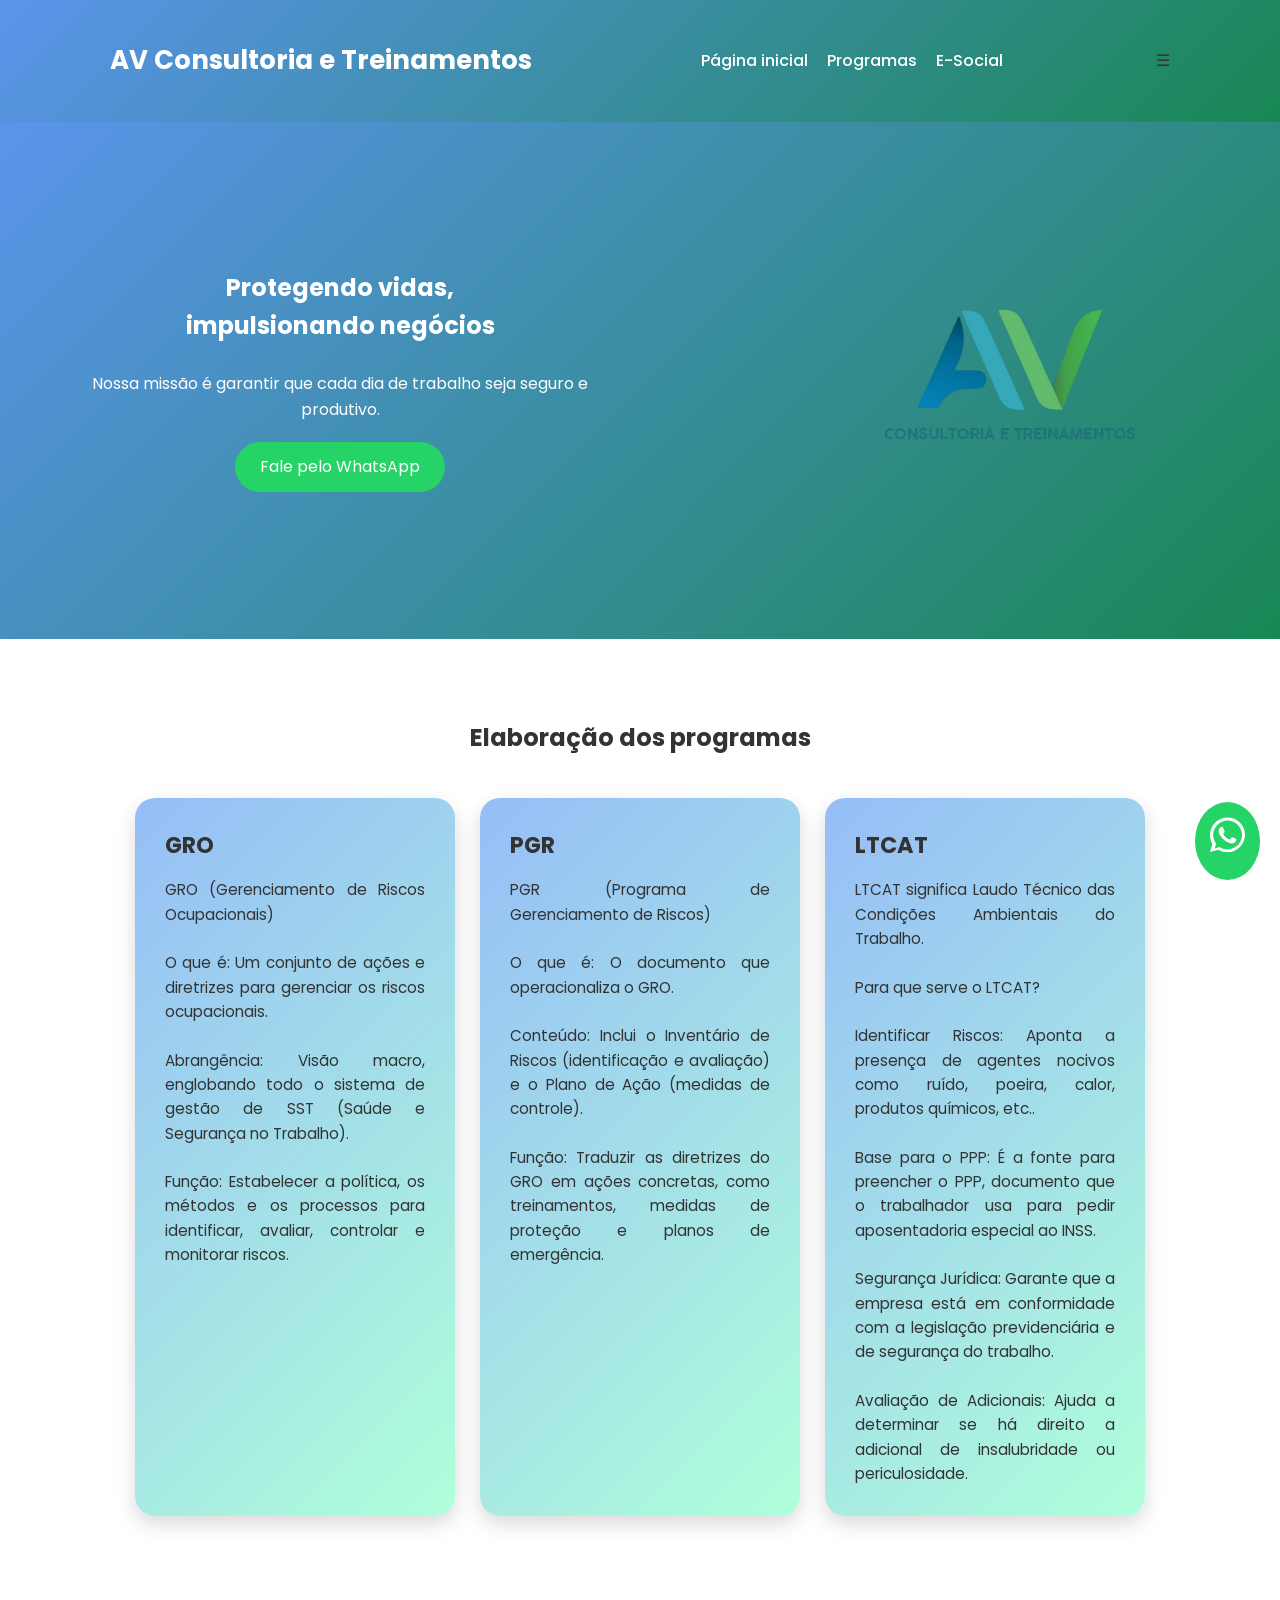
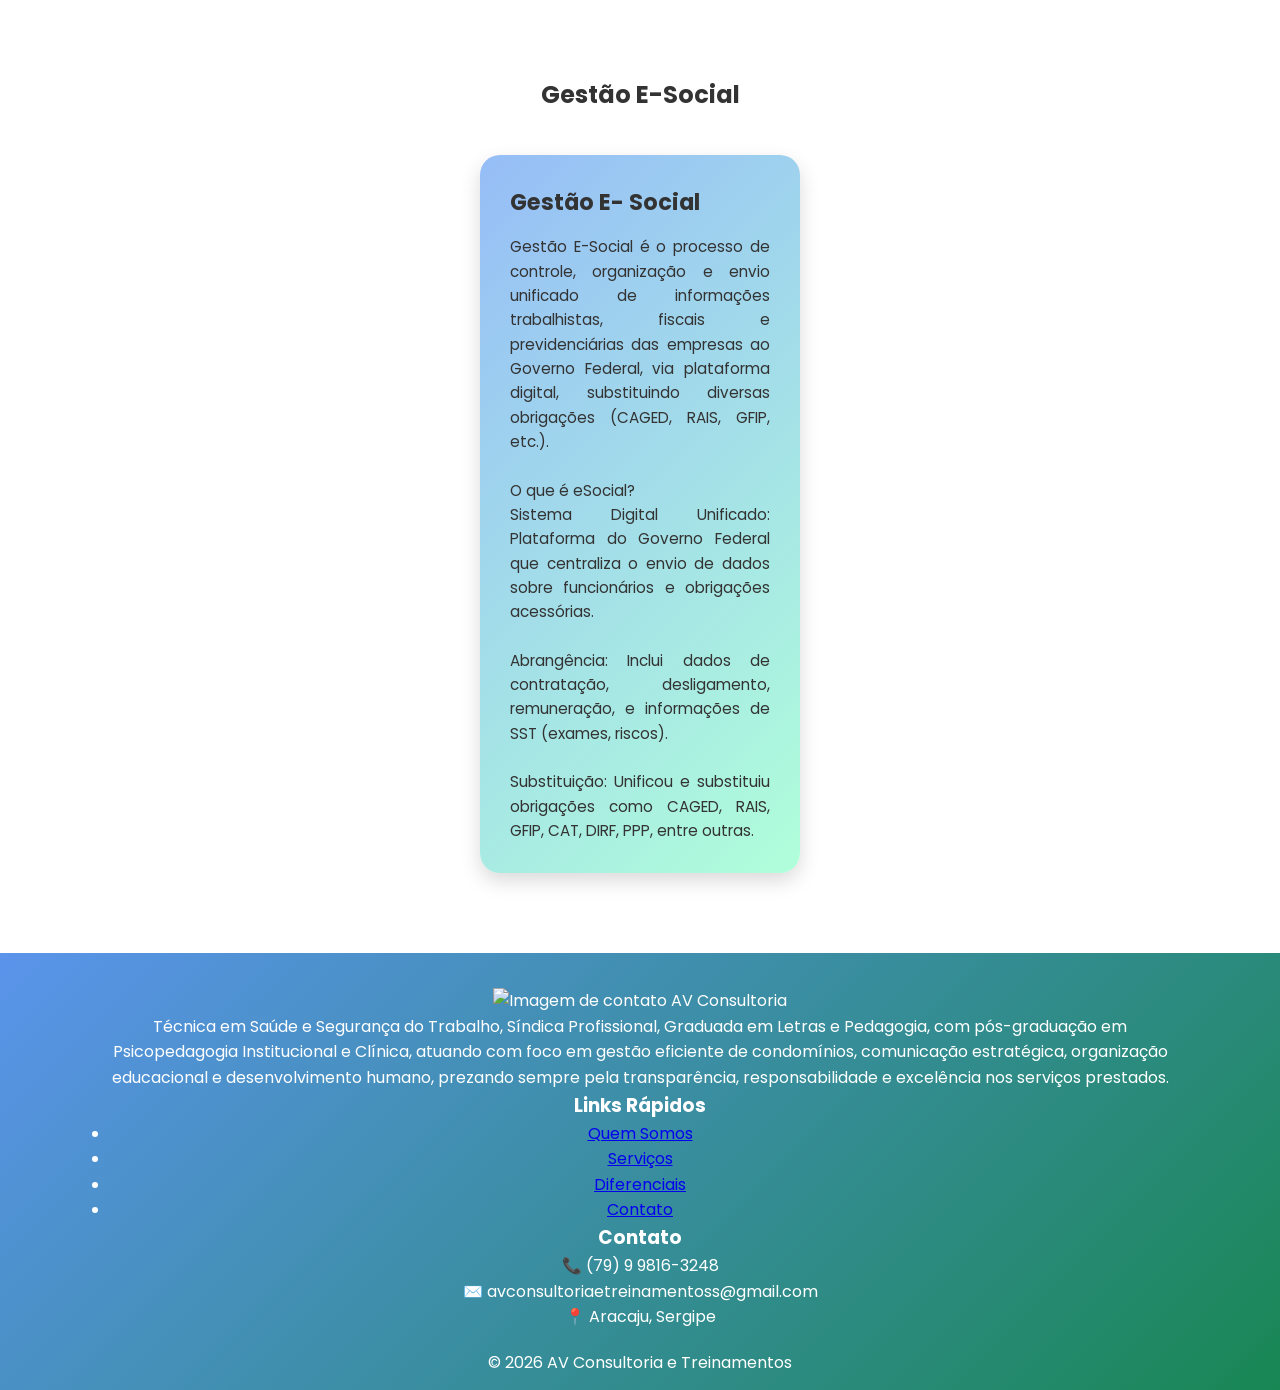
==== commit d009909a: "Update explicação.html" ====
--- a/explicação.html
+++ b/explicação.html
@@ -20,24 +20,26 @@
     <div class="container">
     <div class="header-content">
     <h1>AV Consultoria e Treinamentos</h1>
-    <nav>
+    <nav id="menu">
       <a href="index.html">Página inicial</a>
-      <a href="#elaboracao-dos-programas">Programas</a>
-      <a href="#curso-brigada-de-incendio">Brigada de Incêndio</a>
-      <a href="#gestao-e-social">E-Social</a>
+      <a href="explicacao.html#elaboracao-dos-programas">Programas</a>
+      <a href="explicacao.html#gestao-e-social">E-Social</a>
     </nav>
+
+     <div class="menu-toggle" onclick="toggleMenu()">☰</div>
   </div>
 </header>
 
 
     <!-- HERO -->
-    <section class="hero">
+       <section class="hero">
       <div class="hero-content">
         <div class="hero-text">
           <h2>
-            Protegendo vidas,
+            Protegendo vidas,<br />
             impulsionando negócios
-          </h2> <br />
+          </h2>
+          <br />
           <p>
             Nossa missão é garantir que cada dia de trabalho seja seguro e
             produtivo.
@@ -53,9 +55,15 @@
         </div>
 
         <div class="hero-img">
-          <img src="img/av branco.png" alt="AV Consultoria" />
+          <img src="img/logo ofc.png" alt="AV Consultoria" />
         </div>
       </div>
+       <!-- INDICADOR DE SCROLL -->
+  <div class="scroll-indicator">
+    <div class="scroll-mouse">
+      <div class="scroll-dot"></div>
+    </div>
+  </div>
     </section>
  
 <section id="elaboracao-dos-programas" class="section">
@@ -117,22 +125,7 @@
           </div>
         </div>
   </section>
-
-<section id="curso-brigada-de-incendio" class="section">
- <section class="galeria-fotos">
-      <h2>Curso Brigada de Incêndio</h2>
-
-      <div class="grid-galeria">
-        <img src="img/foto1.jpg" alt="Foto 1" />
-        <img src="img/foto2.jpg" alt="Foto 2" />
-        <img src="img/foto3.jpg" alt="Foto 3" />
-        <img src="img/foto4.jpg" alt="Foto 4" />
-        <img src="img/foto5.jpg" alt="Foto 5" />
-        <img src="img/foto6.jpg" alt="Foto 6" />
-        <img src="img/foto7.jpg" alt="Foto 7" />
-        <img src="img/foto8.jpg" alt="Foto 8" />
-      </div>
-    </section>
+   
 <section id="gestao-e-social" class="section">
   <div class="container">
     <h2>Gestão E-Social</h2>
@@ -163,19 +156,53 @@
 
   
 
-    <!-- BOTÃO WHATSAPP -->
-    <a href="https://wa.me/5579998163248" class="whatsapp-float" target="_blank"
-      >💬</a
-    >
-
-    <!-- FOOTER -->
-    <footer>
-      <p>© 2026 AV Consultoria e Treinamentos</p>
-    </footer>
+      <!-- BOTÃO WHATSAPP -->
+<a href="https://wa.me/5579998163248"
+class="whatsapp-float"
+target="_blank"
+aria-label="Fale conosco no WhatsApp">
+
+<svg xmlns="http://www.w3.org/2000/svg" viewBox="0 0 32 32" width="35" height="35" fill="white">
+<path d="M16 .396C7.163.396 0 7.56 0 16.396c0 2.89.757 5.71 2.195 8.197L.042 31.958l7.52-2.116a15.94 15.94 0 0 0 8.438 2.421c8.837 0 16-7.163 16-16S24.837.396 16 .396zm0 29.272a13.2 13.2 0 0 1-6.733-1.847l-.482-.288-4.463 1.256 1.19-4.35-.314-.504A13.19 13.19 0 1 1 16 29.668zm7.272-9.845c-.397-.199-2.35-1.158-2.712-1.291-.362-.132-.626-.198-.89.199-.264.397-1.022 1.291-1.253 1.556-.23.264-.461.297-.858.099-.397-.199-1.675-.617-3.19-1.966-1.178-1.05-1.973-2.347-2.204-2.744-.23-.397-.025-.611.173-.81.178-.177.397-.461.595-.692.199-.231.264-.397.397-.661.132-.264.066-.496-.033-.694-.099-.199-.89-2.149-1.219-2.94-.32-.77-.646-.666-.89-.678l-.757-.013c-.264 0-.694.099-1.057.496-.362.397-1.388 1.356-1.388 3.305 0 1.949 1.421 3.832 1.619 4.097.199.264 2.797 4.268 6.781 5.984.947.409 1.684.653 2.26.835.949.301 1.814.258 2.497.156.762-.114 2.35-.959 2.682-1.885.331-.926.331-1.721.231-1.885-.099-.165-.363-.264-.76-.463z"/>
+</svg>
+</a>
+
+   <!-- FOOTER -->
+   <footer class="footer-profissional">
+  <div class="container footer-content">
+    
+    <div class="footer-col">
+       <img src="img/logo no fundo branco.png" alt="Imagem de contato AV Consultoria" />
+      <p>
+        Técnica em Saúde e Segurança do Trabalho, Síndica Profissional, Graduada em Letras e Pedagogia, com pós-graduação em Psicopedagogia Institucional e Clínica, atuando com foco em gestão eficiente de condomínios, comunicação estratégica, organização educacional e desenvolvimento humano, prezando sempre pela transparência, responsabilidade e excelência nos serviços prestados.
+      </p>
+    </div>
+
+    <div class="footer-col">
+      <h3>Links Rápidos</h3>
+      <ul>
+        <li><a href="#sobre">Quem Somos</a></li>
+        <li><a href="#servicos">Serviços</a></li>
+        <li><a href="#diferencial">Diferenciais</a></li>
+        <li><a href="#contato">Contato</a></li>
+      </ul>
+    </div>
+
+    <div class="footer-col">
+      <h3>Contato</h3>
+      <p>📞 (79) 9 9816-3248</p>
+      <p>✉️ avconsultoriaetreinamentoss@gmail.com</p>
+      <p>📍 Aracaju, Sergipe</p>
+    </div>
+
+  </div>
+
+  <div class="footer-copy">
+    <p>© 2026 AV Consultoria e Treinamentos</p>
+  </div>
+</footer>
+
+  <script src="script.js"></script>
   </body>
 </html>
 
-
-
-
-
--- a/style.css
+++ b/style.css
@@ -24,14 +24,25 @@
 /* HEADER */
 header {
   background: linear-gradient(135deg, #5a94eb, #198754);
-  color: #fff;
-}
+}
+
 .header-content {
   display: flex;
   justify-content: space-between;
   align-items: center;
-  flex-wrap: wrap;
-}
+  padding: 20px 0; /* CONTROLA A ALTURA DO HEADER */
+}
+
+header h1 {
+  color: #fff;
+  font-size: 26px;
+  margin: 0; /* MUITO IMPORTANTE */
+}
+
+nav {
+  margin: 0; /* REMOVE EMPURRÃO */
+}
+
 nav a {
   color: #fff;
   margin-left: 15px;
@@ -45,6 +56,7 @@
   padding: 80px 20px;
   color: #fff;
 }
+
 .hero-content {
   max-width: 1100px;
   margin: auto;
@@ -59,6 +71,13 @@
 .hero-img img {
   max-width: 350px;
   width: 100%;
+}
+.hero-text {
+  text-align: center;
+}
+
+.hero-text p {
+  text-align: center;
 }
 
 /* SEÇÕES */
@@ -466,3 +485,5 @@
 
 
 
+
+
